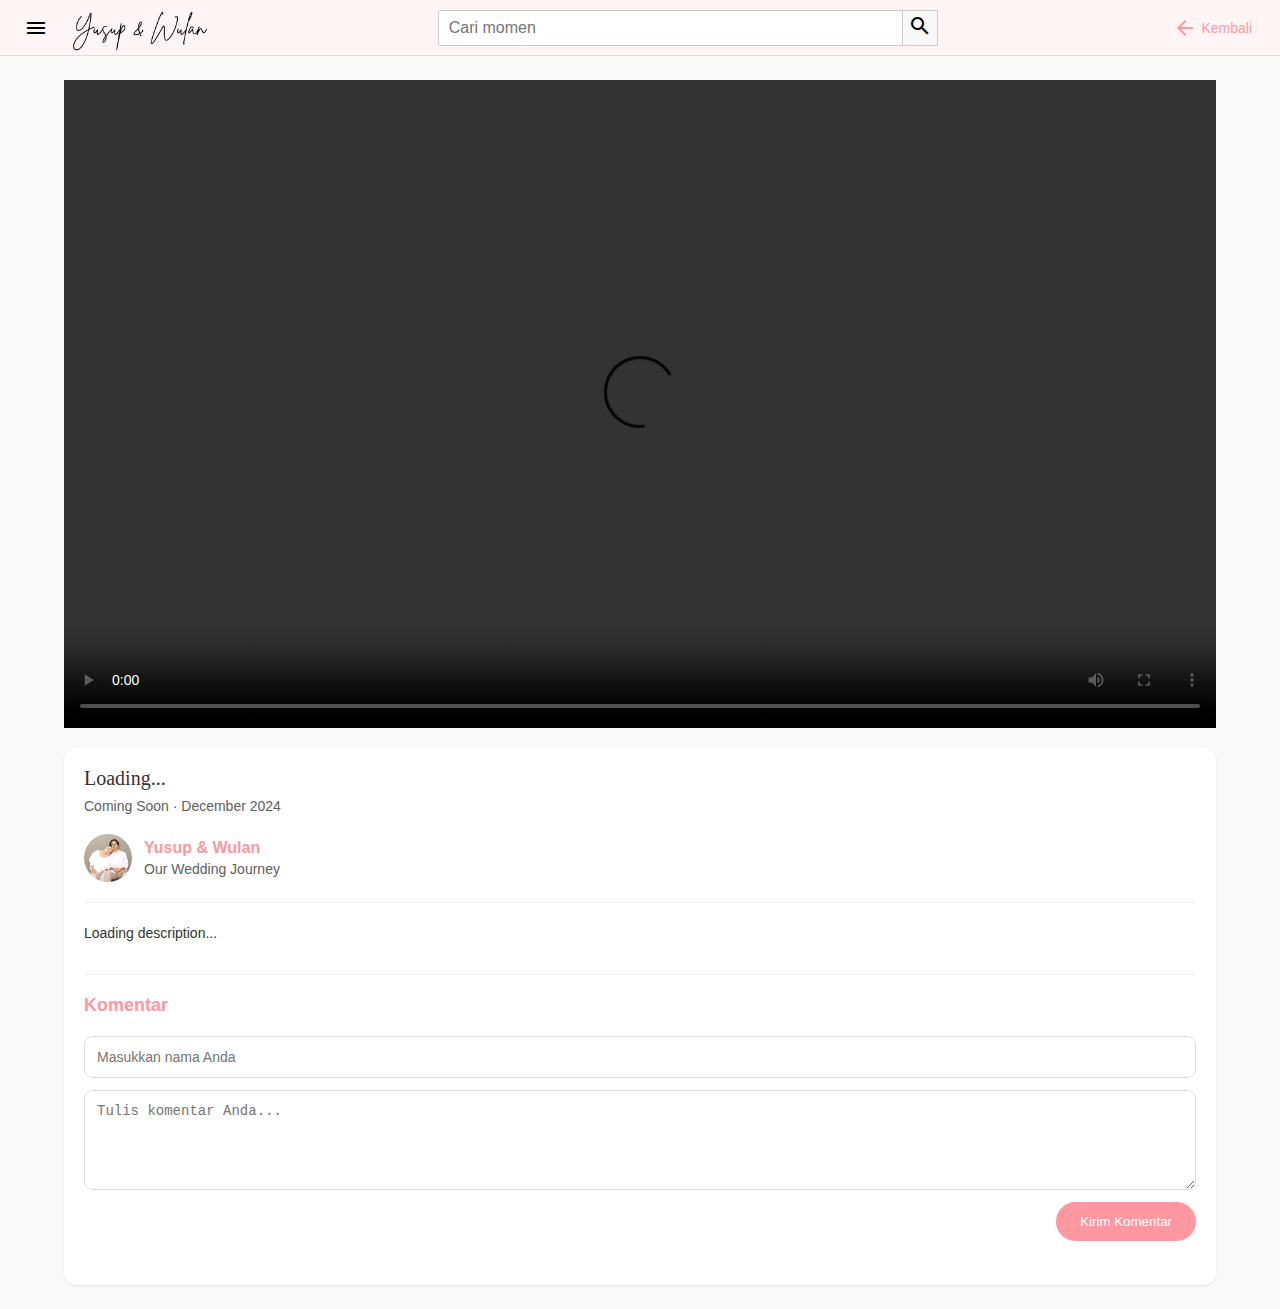
==== play.html @ ef628cfd "Initial commit - Wedding Invitation Project" ====
<!DOCTYPE html>
<html lang="en">
<head>
    <meta charset="UTF-8">
    <meta name="viewport" content="width=device-width, initial-scale=1.0">
    <title>Play Video - Yusup & Wulan Wedding</title>
    <link rel="stylesheet" href="assets/css/styles.css">
    <link rel="stylesheet" href="assets/css/play.css">
    <link rel="stylesheet" href="https://fonts.googleapis.com/icon?family=Material+Icons">
</head>
<body>
    <!-- Header -->
    <header class="header">
        <div class="left-section">
            <i class="material-icons menu-icon" id="menu-btn">menu</i>
            <img src="assets/img/wedding-logo.png" class="youtube-logo" alt="Wedding Logo">
        </div>
        <div class="middle-section">
            <input type="text" placeholder="Cari momen" class="search-bar">
            <button class="search-button">
                <i class="material-icons">search</i>
            </button>
        </div>
        <div class="right-section">
            <a href="index.html" class="back-button">
                <i class="material-icons">arrow_back</i>
                <span>Kembali</span>
            </a>
        </div>
    </header>

    <main class="play-content">
        <div class="video-container">
            <div class="video-player">
                <video id="mainVideo" controls>
                    <source src="" type="video/mp4">
                    Your browser does not support the video tag.
                </video>
            </div>
            <div class="video-details">
                <h1 class="video-title">Loading...</h1>
                <div class="video-stats">
                    <span class="upload-date">Coming Soon · December 2024</span>
                </div>
                <div class="channel-info">
                    <img src="assets/img/couple-photo.jpg" alt="Channel Picture">
                    <div class="channel-details">
                        <h3>Yusup & Wulan</h3>
                        <p>Our Wedding Journey</p>
                    </div>
                </div>
                <div class="video-description">
                    <p>Loading description...</p>
                </div>

                <!-- Add comment section -->
                <div class="comment-section">
                    <h3>Komentar</h3>
                    <form id="commentForm" class="comment-form">
                        <input type="text" id="commenterName" placeholder="Masukkan nama Anda" required>
                        <textarea id="commentText" placeholder="Tulis komentar Anda..." required></textarea>
                        <button type="submit" class="comment-submit">Kirim Komentar</button>
                    </form>
                    <div class="comments-container">
                        <!-- Comments will be loaded here -->
                    </div>
                </div>
            </div>
        </div>
    </main>

    <script src="play.js"></script>
</body>
</html>
---- assets/css/styles.css ----
/* Root Variables */
:root {
    --primary-color: #FF97A1; /* Soft pink for wedding theme */
    --secondary-color: #FFF5F6;
}

/* Reset Styles */
* {
    margin: 0;
    padding: 0;
    box-sizing: border-box;
}

/* Body Styles */
body {
    font-family: Roboto, Arial, sans-serif;
    background-color: #f9f9f9;
}

/* Header Styles */
.header {
    align-items: center;
    background-color: var(--secondary-color);
    border-bottom: 1px solid #ddd;
    display: flex;
    height: 56px;
    justify-content: space-between;
    left: 0;
    padding: 0 16px;
    position: fixed;
    right: 0;
    top: 0;
    z-index: 100;
}

.left-section {
    align-items: center;
    display: flex;
}

.menu-icon {
    cursor: pointer;
    margin-right: 8px;
    padding: 8px;
}

.youtube-logo {
    width: 150px;
}

.middle-section {
    align-items: center;
    display: flex;
    flex: 1;
    margin: 0 35px;
    max-width: 500px;
}

.search-bar {
    border: 1px solid #ccc;
    border-radius: 2px;
    flex: 1;
    font-size: 16px;
    height: 36px;
    padding: 0 10px;
}

.search-button,
.voice-search-button {
    background-color: #f8f8f8;
    border: 1px solid #ccc;
    cursor: pointer;
    height: 36px;
    margin-left: -1px;
    width: 36px;
}

.back-button {
    color: var(--primary-color);
    text-decoration: none;
    display: flex;
    align-items: center;
    gap: 4px;
    padding: 8px 12px;
    border-radius: 10px;
    transition: background-color 0.3s;
}

.back-button span {
    font-size: 14px;
    font-weight: 500;
}

.back-button:hover {
    background-color: rgba(255, 151, 161, 0.1);
}

.back-button i {
    font-size: 24px;
}

.right-section {
    align-items: center;
    display: flex;
    gap: 20px;
}

.right-section i {
    color: var(--primary-color);
    cursor: pointer;
}

.profile-picture {
    border-radius: 50%;
    height: 32px;
}

/* Main Content Styles */
.content {
    display: flex;
    padding-top: 56px;
}

/* Sidebar Styles */
.sidebar {
    background-color: white;
    bottom: 0;
    padding: 12px 0;
    position: fixed;
    top: 56px;
    transition: width 0.3s ease;
    width: 240px;
}

.sidebar.collapsed {
    width: 70px;
}

.sidebar-link {
    align-items: center;
    color: inherit;
    cursor: pointer;
    display: flex;
    overflow: hidden;
    padding: 8px 24px;
    text-decoration: none;
    white-space: nowrap;
}

.sidebar-link:hover {
    background-color: var(--secondary-color);
}

.sidebar-link i {
    color: var(--primary-color);
}

.sidebar-link:hover i,
.sidebar-link.active i {
    color: #FF7A86; /* Slightly darker shade of pink */
}

.sidebar-text {
    margin-left: 24px;
    transition: opacity 0.3s ease;
}

.sidebar.collapsed .sidebar-text {
    opacity: 0;
}

/* Video Grid Styles */
.video-grid {
    display: grid;
    gap: 40px 20px;
    grid-template-columns: repeat(auto-fill, minmax(250px, 1fr));
    margin-left: 240px;
    padding: 20px;
    padding-bottom: 160px; /* Tambahkan padding untuk menghindari tumpang tindih dengan countdown dan navbar */
    transition: margin-left 0.3s ease;
}

.video-grid.collapsed {
    margin-left: 70px;
}

.video-preview {
    cursor: pointer;
}

.thumbnail-row {
    margin-bottom: 8px;
    position: relative;
}

.thumbnail {
    border-radius: 10px;
    width: 100%;
}

.video-time {
    background-color: var(--primary-color);
    border-radius: 4px;
    bottom: 8px;
    color: white;
    font-size: 12px;
    padding: 4px;
    position: absolute;
    right: 8px;
}

.channel-picture img {
    border-radius: 50%;
    height: 32px;
    margin-top: 4px;
    object-fit: cover;
    width: 32px;
}

.video-link {
    text-decoration: none;
    color: inherit;
    display: block;
}

.video-link:hover .thumbnail {
    transform: scale(1.02);
    transition: transform 0.2s ease-in-out;
}

.video-link:hover .video-title {
    color: var(--primary-color);
}

.thumbnail {
    border-radius: 10px;
    width: 100%;
    transition: transform 0.2s ease-in-out;
}

.video-info-grid {
    align-items: start;
    display: grid;
    gap: 12px;
    grid-template-columns: 36px 1fr;
}

.video-info {
    padding-top: 2px;
}

.video-title {
    color: #333;
    font-family: 'Playfair Display', serif;
    font-size: 14px;
    font-weight: 500;
    line-height: 20px;
    margin-bottom: 6px;
}

.channel-name,
.video-stats {
    color: #606060;
    font-size: 12px;
}

.channel-name {
    margin-bottom: 4px;
}

/* Countdown Styles */
.countdown-container {
    align-items: center;
    background-color: var(--secondary-color);
    border-top: 1px solid #ddd;
    bottom: 0;
    display: flex;
    gap: 20px;
    justify-content: center;
    left: 0;
    padding: 15px;
    position: fixed;
    right: 0;
    z-index: 99;
}

.countdown-item {
    align-items: center;
    display: flex;
    flex-direction: column;
    min-width: 60px;
}

.countdown-item span:first-child {
    color: var(--primary-color);
    font-size: 24px;
    font-weight: bold;
}

.countdown-item .label {
    color: #666;
    font-size: 12px;
}

/* Location Page Styles */
.location-container {
    margin: 0 auto;
    padding: 20px;
    padding-top: 50px; /* Adjusted to account for header height */
    width: 100%;
    max-width: 1200px;
}

.location-card {
    background-color: var(--secondary-color);
    border-radius: 12px;
    box-shadow: 0 2px 10px rgba(0, 0, 0, 0.1);
    margin: 0 auto;
    margin-bottom: 40px;
    padding: 24px 24px 30px;
    width: 100%;
}

.location-card h2 {
    color: var(--primary-color);
    font-family: 'Playfair Display', serif;
    margin-bottom: 20px;
    text-align: center;
}

.location-details {
    margin-bottom: 24px;
    text-align: center;
}

.venue-name {
    font-size: 18px;
    font-weight: bold;
    margin-bottom: 8px;
}

.venue-address,
.event-time {
    color: #666;
}

.venue-address {
    margin-bottom: 16px;
}

.event-time {
    font-size: 14px;
}

.map-container {
    border-radius: 8px;
    height: calc(100vh - 400px);
    margin: 20px 0;
    min-height: 400px;
    overflow: hidden;
}

.map-container iframe {
    border: 0;
    height: 100%;
    width: 100%;
}

.directions-button {
    align-items: center;
    background-color: var(--primary-color);
    border-radius: 24px;
    color: white;
    display: flex;
    gap: 8px;
    justify-content: center;
    margin-top: 20px;
    padding: 12px 24px;
    text-decoration: none;
    transition: background-color 0.3s;
}

.directions-button:hover {
    background-color: #FF7A86;
}

/* Welcome Page Styles */
.welcome-page {
    align-items: center;
    background-color: var(--secondary-color);
    display: flex;
    justify-content: center;
    min-height: 100vh;
    padding: 20px;
}

.welcome-container {
    margin: 0 auto;
    max-width: 800px;
    width: 100%;
}

.welcome-card {
    background-image: url('assets/img/bg-card.png'); /* Tambahkan gambar background */
    background-size: cover;
    background-position: center;
    border-radius: 20px;
    padding: 40px;
    box-shadow: 0 4px 20px rgba(0,0,0,0.1);
    text-align: center;
    position: relative;
}

.welcome-card::before {
    content: '';
    position: absolute;
    top: 0;
    left: 0;
    right: 0;
    bottom: 0;
    background-color: rgba(255, 255, 255, 0.86); /* Semi-transparent white */
    border-radius: 20px;
    z-index: 0;
}

.welcome-card > * {
    position: relative;
    z-index: 1;
}

.couple-names {
    color: var(--primary-color);
    font-family: 'Playfair Display', serif;
    font-size: 48px;
    margin-bottom: 30px;
}

.couple-image {
    width: 200px;
    height: 200px;
    margin: 20px auto;
    border: 3px solid var(--primary-color);
    border-radius: 50%;
    overflow: hidden;
    padding: 5px;
}

.couple-image img {
    width: 100%;
    height: 100%;
    object-fit: cover;
    border-radius: 50%;
    transition: transform 0.3s ease;
}

.couple-image img:hover {
    transform: scale(1.05);
}

.arabic-greeting {
    color: #333;
    font-size: 24px;
    margin-bottom: 20px;
}

.invitation-text {
    color: #666;
    font-size: 18px;
    line-height: 1.6;
    margin-bottom: 20px;
}

.wedding-date {
    color: var(--primary-color);
    font-size: 24px;
    font-weight: bold;
    margin: 20px 0;
}

.wedding-venue {
    color: #666;
    font-size: 18px;
    margin-bottom: 40px;
}

.bride-info,
.groom-info {
    margin: 40px 0;
}

.bride-info h2,
.groom-info h2 {
    color: var(--primary-color);
    font-family: 'Playfair Display', serif;
    font-size: 28px;
    margin-bottom: 10px;
}

.child-of {
    color: #666;
    font-size: 16px;
    margin: 5px 0;
}

.parents {
    color: #333;
    font-size: 20px;
    margin: 5px 0;
}

.love-story,
.groom-description {
    color: #666;
    font-size: 16px;
    line-height: 1.8;
    margin: 30px 0;
    padding: 0 20px;
    text-align: justify;
}

/* Music Control Styles */
.music-control {
    bottom: 100px;
    position: fixed;
    right: 30px;
    z-index: 1000;
}

.cd-player {
    align-items: center;
    background: white;
    border-radius: 50%;
    box-shadow: 0 2px 10px rgba(0, 0, 0, 0.2);
    cursor: pointer;
    display: flex;
    height: 60px;
    justify-content: center;
    padding: 5px;
    transition: transform 0.3s ease;
    width: 60px;
}

.cd {
    border-radius: 50%;
    height: 100%;
    object-fit: cover;
    width: 100%;
}

.cd-player.playing .cd {
    animation: spin 4s linear infinite;
}

@keyframes spin {
    from {
        transform: rotate(0deg);
    }
    to {
        transform: rotate(360deg);
    }
}

.enter-button-container {
    position: fixed;
    bottom: 30px;
    left: 50%;
    transform: translateX(-50%);
    width: 90%; /* Reduce from 100% for better mobile display */
    max-width: 400px; /* Add max-width for larger screens */
    text-align: center;
    padding: 0 20px;
    z-index: 999;
}

.enter-button {
    display: inline-flex;
    align-items: center;
    justify-content: center; /* Add this for better centering */
    gap: 10px;
    width: 100%; /* Make button take full container width */
    background-color: var(--primary-color);
    color: white;
    padding: 15px 40px;
    border-radius: 30px;
    text-decoration: none;
    font-size: 18px;
    box-shadow: 0 4px 15px rgba(0,0,0,0.1);
    transition: all 0.3s ease;
    backdrop-filter: blur(5px);
}

.enter-button:hover {
    background-color: #FF7A86;
    box-shadow: 0 6px 20px rgba(0, 0, 0, 0.15);
    transform: translateY(-2px);
}

/* Invitation Section Styles */
.invitation-section {
    background-color: var(--secondary-color);
    border-radius: 15px;
    margin: 50px 0;
    padding: 30px;
}

.section-title {
    color: var(--primary-color);
    font-family: 'Playfair Display', serif;
    font-size: 32px;
    margin-bottom: 20px;
}

.invitation-desc {
    color: #666;
    font-size: 16px;
    line-height: 1.8;
    margin-bottom: 30px;
    text-align: center;
}

.event-details {
    display: flex;
    flex-wrap: wrap;
    gap: 30px;
    justify-content: center;
}

.event-card {
    background-color: white;
    border-radius: 12px;
    box-shadow: 0 2px 10px rgba(0, 0, 0, 0.1);
    flex: 1;
    min-width: 280px;
    padding: 25px;
}

.event-card h3 {
    color: var(--primary-color);
    font-family: 'Playfair Display', serif;
    font-size: 24px;
    margin-bottom: 15px;
}

.event-time {
    color: #333;
    font-size: 18px;
    font-weight: bold;
    margin-bottom: 8px;
}

.event-date,
.event-location {
    color: #666;
}

.event-date {
    font-size: 16px;
    margin-bottom: 8px;
}

.event-location {
    font-size: 14px;
    line-height: 1.6;
}

/* Guest Section Styles */
.guest-section {
    border-bottom: 1px solid #eee;
    margin-bottom: 20px;
    padding: 15px;
    text-align: center;
}

.guest-label {
    color: #666;
    font-size: 12px;
    margin-bottom: 6px;
}

.guest-name {
    color: var(--primary-color);
    font-family: 'Playfair Display', serif;
    font-size: 20px;
    margin: 6px 0;
}

.guest-location {
    color: #666;
    font-size: 14px;
}

/* Responsive Styles */
@media (max-width: 768px) {
    .header {
        padding: 0 12px;
    }

    .header .menu-icon,
    .header .left-section .menu-icon {
        display: none !important;
    }

    .left-section {
        justify-content: flex-start;
        padding-left: 8px;
    }

    .youtube-logo {
        width: 120px;
    }

    .middle-section {
        margin: 0 16px;
        max-width: none;
    }

    .search-bar,
    .search-button {
        display: none;
    }

    .back-button span {
        display: none; /* Hide text on mobile, show only icon */
    }

    .right-section {
        gap: 15px;
    }

    .content {
        padding-bottom: 70px;
    }

    .sidebar {
        background-color: var(--secondary-color);
        border-top: 1px solid #ddd;
        bottom: 0;
        display: flex;
        height: 60px;
        justify-content: space-around;
        padding: 0;
        position: fixed;
        top: auto;
        width: 100%;
        z-index: 100;
    }

    .sidebar.collapsed {
        width: 100%;
    }

    .sidebar-link {
        align-items: center;
        flex: 1;
        flex-direction: column;
        justify-content: center;
        padding: 8px 0;
    }

    .sidebar-link i {
        font-size: 24px;
    }

    .sidebar-text {
        font-size: 12px;
        margin: 4px 0 0;
    }

    .sidebar.collapsed .sidebar-text {
        opacity: 1;
    }

    .video-grid {
        gap: 15px;
        grid-template-columns: 1fr;
        margin-left: 0;
        padding: 12px;
        padding-bottom: 60px;
    }

    .thumbnail {
        border-radius: 0;
    }

    .video-info-grid {
        margin-bottom: 8px;
        padding: 0 12px;
    }

    .video-title {
        font-size: 16px;
        line-height: 1.3;
    }

    .countdown-container {
        background-color: rgba(255, 245, 246, 0.98);
        bottom: 60px;
        box-shadow: 0 -2px 10px rgba(0, 0, 0, 0.05);
        padding: 8px 10px;
    }

    .countdown-item {
        min-width: 45px;
        padding: 0 5px;
    }

    .countdown-item span:first-child {
        font-size: 18px;
    }

    .countdown-item .label {
        font-size: 10px;
    }

    .location-container {
        padding: 12px;
        padding-top: 40px;
    }

    .location-card {
        border-radius: 8px;
        margin: 0;
        padding: 16px;
        width: 100%;
    }

    .map-container {
        margin: 16px 0;
    }

    .map-container iframe {
        border-radius: 8px;
        height: 300px;
    }

    .welcome-card {
        padding: 20px;
    }

    .couple-names {
        font-size: 36px;
    }

    .couple-image {
        width: 150px;
        height: 150px;
    }

    .arabic-greeting {
        font-size: 20px;
    }

    .invitation-text {
        font-size: 16px;
    }

    .wedding-date {
        font-size: 20px;
    }

    .wedding-venue {
        font-size: 16px;
    }

    .bride-info h2,
    .groom-info h2 {
        font-size: 24px;
    }

    .parents {
        font-size: 18px;
    }

    .love-story,
    .groom-description {
        padding: 0;
    }

    .music-control {
        bottom: 150px;
    }

    .enter-button-container {
        bottom: 90px;
        width: 85%; /* Slightly narrower on mobile */
        padding: 0 10px;
    }

    .enter-button {
        padding: 12px 25px;
        font-size: 16px;
    }

    .invitation-section {
        margin: 30px 0;
        padding: 20px;
    }

    .section-title {
        font-size: 24px;
    }

    .event-card {
        margin-bottom: 20px;
        min-width: 100%;
    }
}

@media (max-width: 480px) {
    .enter-button-container {
        width: 80%;
        bottom: 80px;
    }
    
    .enter-button {
        padding: 10px 20px;
        font-size: 14px;
    }
    
    .enter-button i {
        font-size: 18px;
    }

    .video-grid {
        padding: 8px;
        padding-bottom: 50px;
    }

    .right-section {
        gap: 12px;
    }

    .couple-image {
        width: 120px;
        height: 120px;
    }
}
---- assets/css/play.css ----
.play-content {
    padding-top: 56px;
    margin-left: 0;
    background-color: #f9f9f9;
}

.video-container {
    max-width: 1200px;
    margin: 0 auto;
    padding: 24px;
}

.video-player {
    width: 100%;
    background: #000;
    position: relative;
    padding-top: 56.25%; /* 16:9 Aspect Ratio */
}

.video-player video {
    position: absolute;
    top: 0;
    left: 0;
    width: 100%;
    height: 100%;
}

.video-details {
    background: white;
    padding: 20px;
    border-radius: 12px;
    margin-top: 20px;
    box-shadow: 0 1px 2px rgba(0, 0, 0, 0.1);
}

.video-details .video-title {
    font-size: 20px;
    color: #333;
    margin-bottom: 10px;
    font-family: 'Playfair Display', serif;
}

.video-stats {
    color: #606060;
    font-size: 14px;
    margin-bottom: 20px;
}

.channel-info {
    display: flex;
    align-items: center;
    margin: 20px 0;
    padding-bottom: 20px;
    border-bottom: 1px solid #eee;
}

.channel-info img {
    width: 48px;
    height: 48px;
    border-radius: 50%;
    margin-right: 12px;
}

.channel-details h3 {
    color: var(--primary-color);
    font-size: 16px;
    margin-bottom: 4px;
}

.channel-details p {
    color: #606060;
    font-size: 14px;
}

.video-description {
    color: #333;
    font-size: 14px;
    line-height: 1.5;
}

/* Comment Styles */
.comment-section {
    margin-top: 30px;
    padding-top: 20px;
    border-top: 1px solid #eee;
}

.comment-section h3 {
    color: var(--primary-color);
    font-size: 18px;
    margin-bottom: 20px;
}

.comment-form {
    display: flex;
    flex-direction: column;
    gap: 12px;
    margin-bottom: 24px;
}

.comment-form input,
.comment-form textarea {
    padding: 12px;
    border: 1px solid #ddd;
    border-radius: 8px;
    font-size: 14px;
}

.comment-form textarea {
    min-height: 100px;
    resize: vertical;
}

.comment-submit {
    background-color: var(--primary-color);
    color: white;
    border: none;
    padding: 12px 24px;
    border-radius: 20px;
    cursor: pointer;
    font-weight: 500;
    transition: background-color 0.3s;
    align-self: flex-end;
}

.comment-submit:hover {
    background-color: #FF7A86;
}

.comments-container {
    margin-top: 20px;
}

.comment-item {
    padding: 16px;
    border-bottom: 1px solid #eee;
    margin-bottom: 16px;
}

.comment-header {
    display: flex;
    align-items: center;
    margin-bottom: 8px;
}

.commenter-name {
    font-weight: 500;
    color: var(--primary-color);
    margin-right: 10px;
}

.comment-date {
    font-size: 12px;
    color: #666;
}

.comment-text {
    color: #333;
    line-height: 1.5;
}

/* Responsive Styles */
@media (max-width: 768px) {
    .video-container {
        padding: 12px;
    }
    
    .video-details {
        padding: 16px;
    }
    
    .video-details .video-title {
        font-size: 18px;
    }
}

@media (max-width: 480px) {
    .video-container {
        padding: 8px;
    }
    
    .video-details {
        padding: 12px;
    }
    
    .channel-info img {
        width: 40px;
        height: 40px;
    }
}
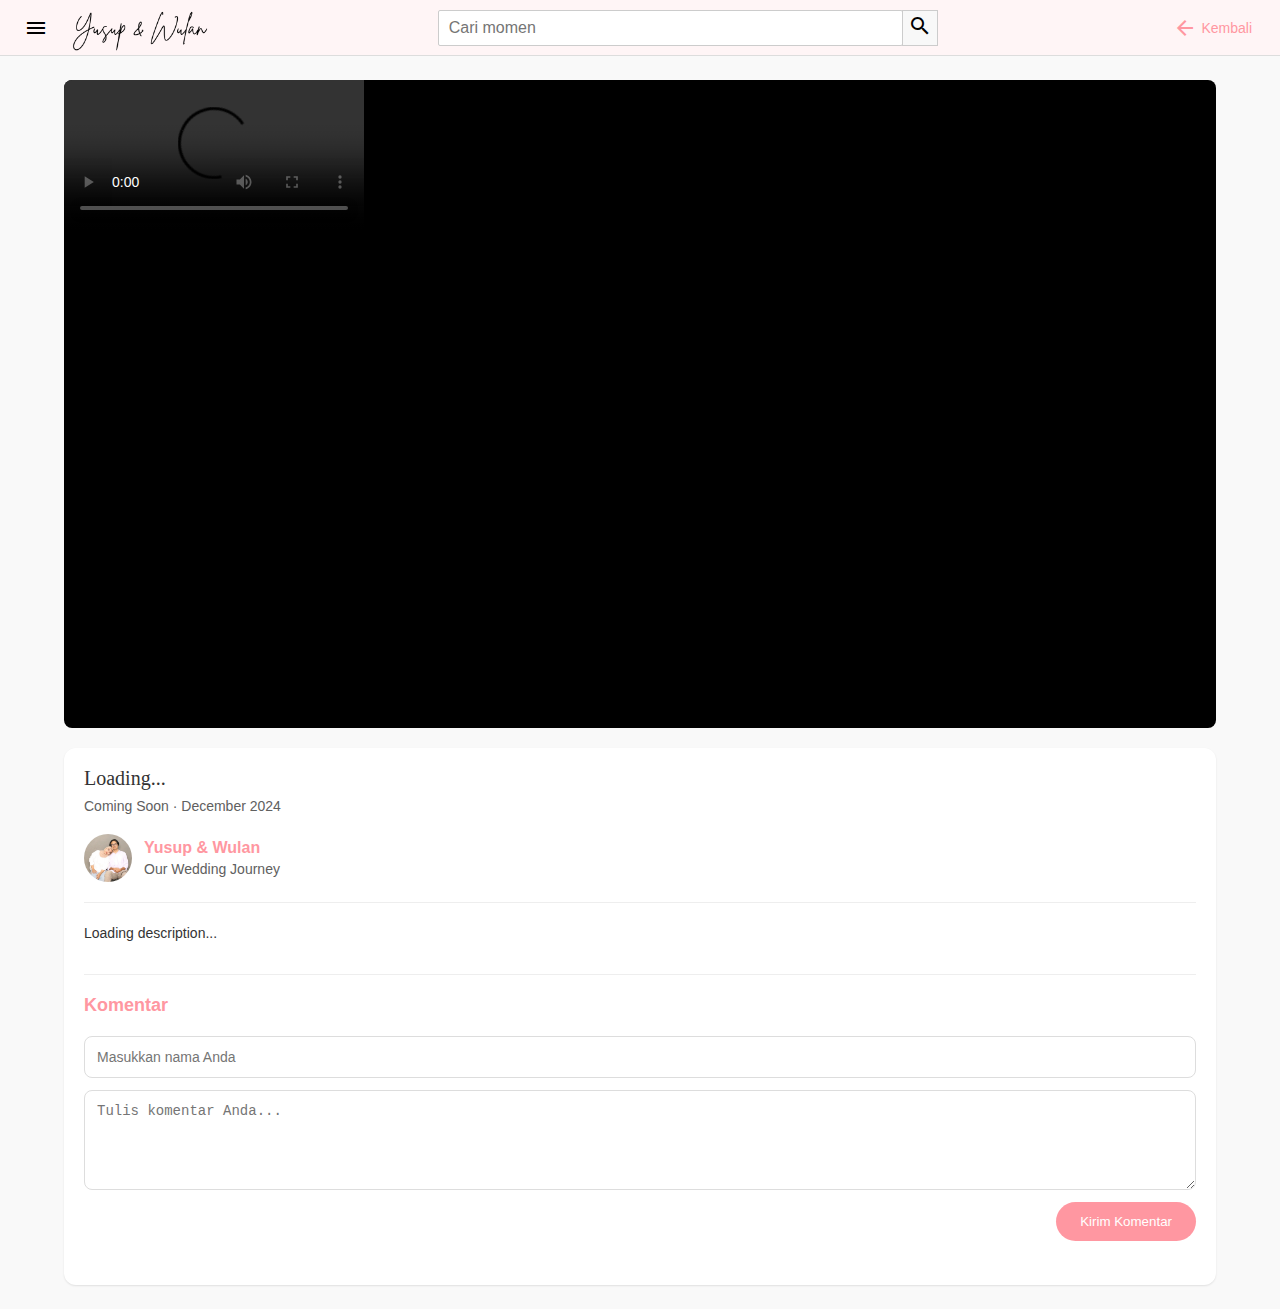
==== commit c7b2e1fd: "update story" ====
--- a/play.html
+++ b/play.html
@@ -4,6 +4,7 @@
     <meta charset="UTF-8">
     <meta name="viewport" content="width=device-width, initial-scale=1.0">
     <title>Play Video - Yusup & Wulan Wedding</title>
+    <link rel="stylesheet" href="https://cdn.plyr.io/3.7.8/plyr.css">
     <link rel="stylesheet" href="assets/css/styles.css">
     <link rel="stylesheet" href="assets/css/play.css">
     <link rel="stylesheet" href="https://fonts.googleapis.com/icon?family=Material+Icons">
@@ -32,9 +33,8 @@
     <main class="play-content">
         <div class="video-container">
             <div class="video-player">
-                <video id="mainVideo" controls>
+                <video id="mainVideo" playsinline controls>
                     <source src="" type="video/mp4">
-                    Your browser does not support the video tag.
                 </video>
             </div>
             <div class="video-details">
@@ -69,6 +69,8 @@
         </div>
     </main>
 
+    <!-- Add Plyr JS before your play.js -->
+    <script src="https://cdn.plyr.io/3.7.8/plyr.polyfilled.js"></script>
     <script src="play.js"></script>
 </body>
 </html>--- a/assets/css/styles.css
+++ b/assets/css/styles.css
@@ -401,7 +401,7 @@
 }
 
 .welcome-card {
-    background-image: url('assets/img/bg-card.png'); /* Tambahkan gambar background */
+    background-image: url('../img/bg-card.png'); /* Tambahkan gambar background */
     background-size: cover;
     background-position: center;
     border-radius: 20px;
@@ -425,7 +425,6 @@
 
 .welcome-card > * {
     position: relative;
-    z-index: 1;
 }
 
 .couple-names {
@@ -463,6 +462,112 @@
     margin-bottom: 20px;
 }
 
+/* Gallery Section Styles */
+.gallery-section {
+    background-color: var(--secondary-color);
+    border-radius: 15px;
+    margin: 50px 0;
+    padding: 30px;
+}
+
+.photo-grid {
+    display: grid;
+    grid-template-columns: repeat(auto-fit, minmax(250px, 1fr));
+    gap: 20px;
+    margin-top: 30px;
+}
+
+.photo-item {
+    aspect-ratio: 3/4;
+    border-radius: 12px;
+    overflow: hidden;
+    box-shadow: 0 4px 15px rgba(0,0,0,0.1);
+    transition: transform 0.3s ease;
+}
+
+.photo-item:hover {
+    transform: scale(1.02);
+}
+
+.photo-item img {
+    width: 100%;
+    height: 100%;
+    object-fit: cover;
+    transition: transform 0.3s ease;
+}
+
+.photo-item:hover img {
+    transform: scale(1.1);
+}
+
+/* Lightbox Styles */
+.lightbox {
+    display: none;
+    position: fixed;
+    top: 0;
+    left: 0;
+    width: 100%;
+    height: 100%;
+    background-color: rgba(0, 0, 0, 0.9);
+    z-index: 1001;
+    text-align: center;
+    padding: 20px;
+}
+
+.lightbox img {
+    max-width: 90%;
+    max-height: 90vh;
+    margin: auto;
+    display: block;
+    position: relative;
+    top: 50%;
+    transform: translateY(-50%);
+    opacity: 1;
+    transition: opacity 0.3s ease;
+}
+
+.lightbox img.fade {
+    opacity: 0;
+}
+
+.close-lightbox {
+    position: absolute;
+    top: 15px;
+    right: 25px;
+    color: #f1f1f1;
+    font-size: 40px;
+    font-weight: bold;
+    cursor: pointer;
+}
+
+.prev-btn,
+.next-btn {
+    cursor: pointer;
+    position: absolute;
+    top: 50%;
+    transform: translateY(-50%);
+    padding: 16px;
+    color: white;
+    font-weight: bold;
+    font-size: 20px;
+    background: rgba(0, 0, 0, 0.3);
+    border: none;
+    border-radius: 50%;
+    width: 50px;
+    height: 50px;
+    display: flex;
+    align-items: center;
+    justify-content: center;
+}
+
+.prev-btn { left: 20px; }
+.next-btn { right: 20px; }
+
+.prev-btn:hover,
+.next-btn:hover {
+    background: rgba(0, 0, 0, 0.8);
+}
+
 .invitation-text {
     color: #666;
     font-size: 18px;
@@ -520,10 +625,10 @@
 
 /* Music Control Styles */
 .music-control {
-    bottom: 100px;
+    bottom: 90px;
     position: fixed;
     right: 30px;
-    z-index: 1000;
+    z-index: 1;
 }
 
 .cd-player {
@@ -876,12 +981,17 @@
         padding: 0;
     }
 
+    .photo-grid {
+        grid-template-columns: repeat(2, 1fr);
+        gap: 15px;
+    }
+
     .music-control {
-        bottom: 150px;
+        bottom: 100px;
     }
 
     .enter-button-container {
-        bottom: 90px;
+        bottom: 30px;
         width: 85%; /* Slightly narrower on mobile */
         padding: 0 10px;
     }
@@ -907,9 +1017,13 @@
 }
 
 @media (max-width: 480px) {
+    .music-control {
+        bottom: 80px;
+    }
+
     .enter-button-container {
         width: 80%;
-        bottom: 80px;
+        bottom: 30px;
     }
     
     .enter-button {
@@ -934,4 +1048,8 @@
         width: 120px;
         height: 120px;
     }
+
+    .photo-grid {
+        grid-template-columns: 1fr;
+    }
 }--- a/assets/css/play.css
+++ b/assets/css/play.css
@@ -10,19 +10,71 @@
     padding: 24px;
 }
 
+/* Update video player styles */
 .video-player {
     width: 100%;
     background: #000;
     position: relative;
-    padding-top: 56.25%; /* 16:9 Aspect Ratio */
-}
-
-.video-player video {
+    border-radius: 8px;
+    overflow: hidden;
+    aspect-ratio: 16/9;
+}
+
+/* Plyr Custom Styles */
+:root {
+    --plyr-color-main: var(--primary-color);
+    --plyr-video-background: #000;
+    --plyr-menu-background: rgba(255, 255, 255, 0.9);
+    --plyr-menu-color: #4a4a4a;
+}
+
+.plyr {
+    width: 100%;
+    height: 100%;
+    border-radius: 8px;
+}
+
+.plyr--video {
     position: absolute;
     top: 0;
     left: 0;
     width: 100%;
     height: 100%;
+}
+
+.plyr video {
+    width: 100%;
+    height: 100%;
+    object-fit: contain;
+}
+
+.plyr--fullscreen video {
+    object-fit: contain;
+    width: 100% !important;
+    height: 100% !important;
+    max-width: none;
+    max-height: none;
+}
+
+/* Optional: If you want to remove black bars */
+.plyr--video .plyr__video-wrapper {
+    background: #000;
+    width: 100%;
+    height: 100%;
+}
+
+@media screen and (orientation: landscape) {
+    .plyr--fullscreen video {
+        width: 100vw !important;
+        height: 100vh !important;
+    }
+}
+
+/* Responsive adjustments */
+@media (max-width: 768px) {
+    .plyr--video {
+        border-radius: 0;
+    }
 }
 
 .video-details {
@@ -187,4 +239,79 @@
         width: 40px;
         height: 40px;
     }
+}
+
+/* Hide volume controls on mobile */
+@media (max-width: 768px) {
+    .plyr--video .plyr__controls [data-plyr="volume"],
+    .plyr--video .plyr__volume,
+    .plyr--video .plyr__controls [data-plyr="mute"] {
+        display: none;
+    }
+}
+
+/* Plyr Custom Progress Bar */
+:root {
+    --plyr-color-main: var(--primary-color);
+    --plyr-range-thumb-background: transparent;
+    --plyr-range-fill-background: var(--primary-color);
+    --plyr-progress-loading-background: rgba(255, 122, 134, 1);
+    --plyr-progress-loading-size: 25px;
+}
+
+.plyr--video .plyr__progress__buffer {
+    border-radius: 0;
+}
+
+.plyr--video .plyr__progress input[type="range"] {
+    height: 25px;
+    border-radius: 0;
+}
+
+.plyr--video .plyr__progress__container {
+    margin: 0 10px;
+}
+
+.plyr--video .plyr__progress input[type="range"]::-webkit-slider-thumb {
+    -webkit-appearance: none;
+    background: url('../img/icon-bar.png') no-repeat center center;
+    background-size: contain;
+    border: none;
+    border-radius: 0;
+    height: 25px;
+    width: 25px;
+    margin-top: -10px;
+    box-shadow: none;
+}
+
+.plyr--video .plyr__progress input[type="range"]::-moz-range-thumb {
+    background: url('../img/icon-bar.png') no-repeat center center;
+    background-size: contain;
+    border: none;
+    border-radius: 0;
+    height: 25px;
+    width: 25px;
+    box-shadow: none;
+}
+
+.plyr--video .plyr__progress input[type="range"]::-ms-thumb {
+    background: url('../img/icon-bar.png') no-repeat center center;
+    background-size: contain;
+    border: none;
+    border-radius: 0;
+    height: 25px;
+    width: 25px;
+    box-shadow: none;
+}
+
+.plyr--video .plyr__progress input[type="range"]::-webkit-slider-runnable-track {
+    border-radius: 0;
+}
+
+.plyr--video .plyr__progress input[type="range"]::-moz-range-track {
+    border-radius: 0;
+}
+
+.plyr--video .plyr__progress input[type="range"]::-ms-track {
+    border-radius: 0;
 }